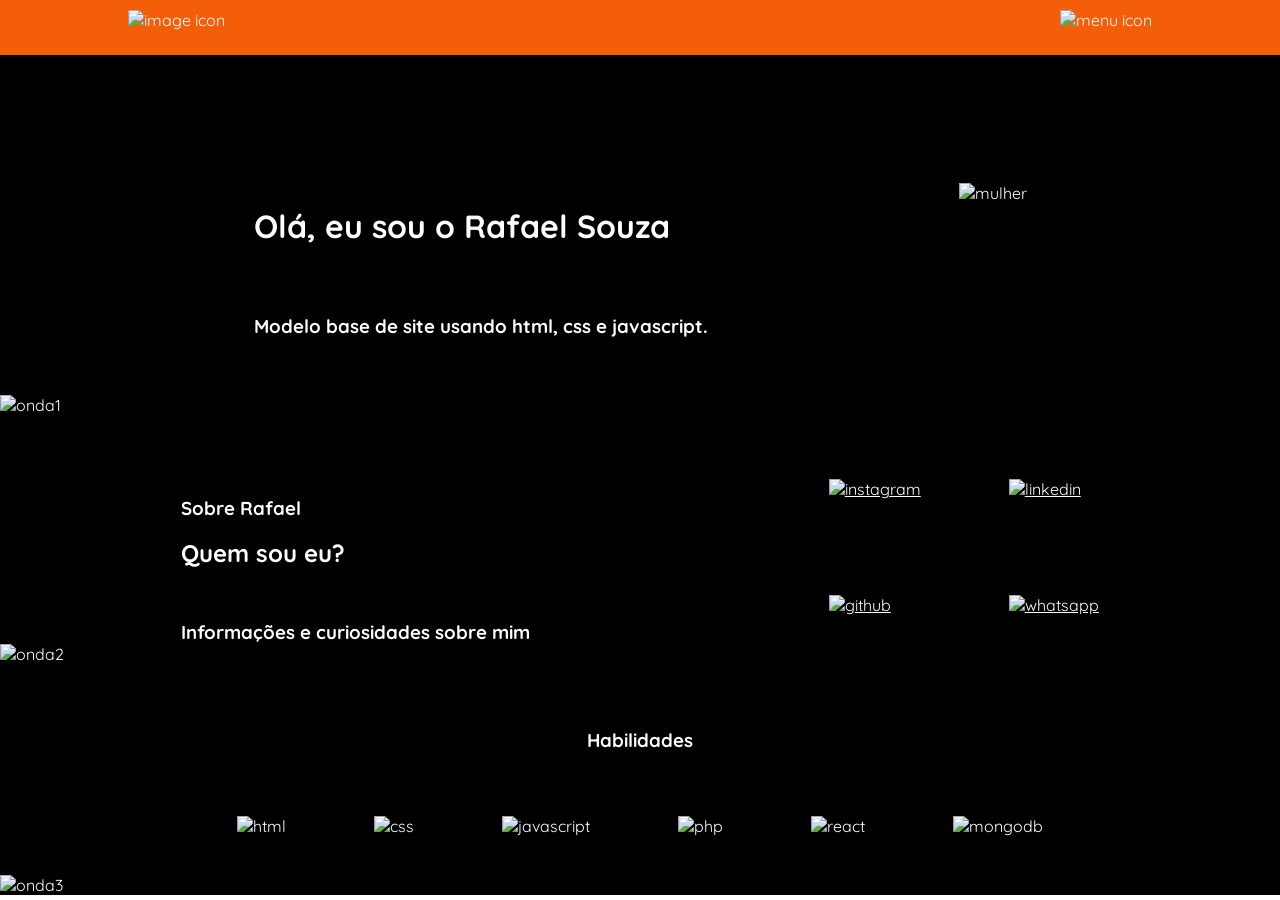
==== index.html @ fa96c0be "Meu primeiro site" ====
<!DOCTYPE html>
<html lang="pt-BR">
<head>
    <meta charset="UTF-8">
    <meta http-equiv="X-UA-Compatible" content="IE=edge">
    <meta name="viewport" content="width=device-width, initial-scale=1.0">
    <title> Rafael Souza</title>
    <link rel="stylesheet" href="style.css">
    
    
</head>
<!--BARRA DE NAVEGAÇÃO-->
<header>
    <style>
        @import url('https://fonts.googleapis.com/css2?family=Quicksand:wght@300;400;500;600;700&display=swap');
        </style>
    <div class="icons">
        <img src="./SVG/devicon.svg" alt="image icon">
        <img src="./SVG/menu.svg" alt="menu icon">
    </div>

</header>
<!--CORPO-->
<body>
    <div id="content">
    <main class="container">
        <div class="texto">
            <h1 class="textmain"> Olá, eu sou o Rafael Souza</h1>
            <p>
                <h3 class="description">Modelo base de site usando html, css e javascript.</h3>
            </p>
            <a href="https://web.whatsapp.com">
                <button class="btn"> Contato</button>
            </a>
        </div>
        <div class="mulher">
            <img src="./SVG/img1.svg" alt="mulher">
        </div>
    </main>
    <img src="./SVG/img1.svg" alt="onda1" class="onda1">
<!--CONTEUDO-->
<div class="about">
    <div class="conteudo">
        <h3 class="sobre">  Sobre Rafael</h3>
        <p>
            <h2 class="textmain"> Quem sou eu?</h2>
        </p>
        <p><h3 class="description1">
            Informações e curiosidades sobre mim
        </h3>
    </p>
    </div>
    <div class="redes">
        <a href="https://www.instagram.com/souza_fael98/" target="blank">
            <img src="./SVG/insta.svg" alt="instagram">
        </a>
        <a href="https://www.linkedin.com/in/souzarafael98/" target="blank">
            <img src="./SVG/linkedin.svg" alt="linkedin">
        </a>
        <a href="https://github.com/Rafael-Souza98" target="blank">
            <img src="./SVG/git.svg" alt="github">
        </a>
        <a href="https://api.whatsapp.com/send?phone=5522998931527" target="blank">
            <img src="./SVG/wpp.svg" alt="whatsapp">
        </a>
    </div>
</div>
<img src="./SVG/onda2.svg" alt="onda2" class="onda2">
<!--SKILLS-->
<h3>
    Habilidades
</h3>
<div class="skills">
    <img src="./SVG/html.svg" alt="html">
    <img src="./SVG/css.svg" alt="css">
    <img src="./SVG/javasc.svg" alt="javascript">
    <img src="./SVG/php.svg" alt="php">
    <img src="./SVG/react.svg" alt="react">
    <img src="./SVG/mongodb.svg" alt="mongodb">
</div>
<img src="./SVG/onda3.svg" alt="onda3" class="onda3">
</div>
</body>
</html>
---- style.css ----
/*-------BARRA DE NAVEGAÇÃO-------*/

:root{
    --bgcolor:black;
    --textcolor:white;
    --btncolor:#F55E08;
}

*{
    font-family: 'Quicksand', sans-serif;
    margin: 0;
    padding: 0;
    color: var(--textcolor);
}
.texto{
   padding-left: auto;
 
}
.description{
    padding-bottom: 5%;
}
.icons{
    background: solid #F55E08;
    max-width: 80%;
    display: flex;
    justify-content: space-between;
    margin: auto;
    padding-top: 10px;
    padding-bottom: 5px;
}
.icons>img{
    height:40px;
} 
.icons>img>img{
    height: 55px;
}
#content{
    background-color: var(--bgcolor);
}

header{
    background-color: #F55E08;
}
/*---------CORPO----------*/
.container{
    display: flex;
    justify-content: space-around;
    margin:auto;
    max-width: 80%;
    padding-top: 10%;
}
.btn{
    color: var(--bgcolor);
    margin: 0;

    font-size: 17px;
    background-color: var(--btncolor);
    border-radius: 1em;
    border: none;
    padding: 1.5%;
    transition:  background .5s;
    visibility: hidden;

}
.btn:hover{
    background-color: var(--bgcolor);
    color: white;
    border: 1px solid var(--btncolor);
    
}

.onda1, .onda2, .onda3{
    max-width: 1440;
    width: 100%;
    height: 30%;
    margin: 0 auto;
    padding: 0;
    
}
/*---------CONTEUDO----------*/

.about{
display: flex;
justify-content: space-around;
margin-top: 5%;
max-width: 95%;
margin: auto;
margin-top: 5%;

}
.sobre{
   text-align: left;
}
.redes{ 
display: grid ;
grid-template-columns: 2fr 1fr;
grid-template-rows: 70%;
transition: transform 2s;
}
.redes>a:hover{
    animation: anima .6s ease-out;
    animation-iteration-count: initial;
    animation-direction: inherit;
}

.textmain{
    padding-top: 5%;
    padding-bottom: 10%;;
    text-align: left;
}
/*---------SKILLS-------------*/
h3{
    text-align: center;
    padding-top: 5%;
}
.skills{
    display: flex;
    justify-content: space-between;
    padding-top: 5%;
    height: 6.5vh;
    max-width: 63%;
    margin: auto;
    
}
.skills>img:hover{
    animation: anima .6s ease-out;
    animation-iteration-count: initial;
    animation-direction: unset;
}
.onda3{
    max-height: 170px;
    height: 100%;
    border: 0;
}

/* LAYOUT RESPONSIVO 460PX*/
@media(max-width: 460px) {
    /*----------HEADER--------------*/
    .icons{
        width: 75%;
        margin: auto;
    }
    .icons>img{
        height: 5vh;
    } 
    .icons>img>img{
        height: 5vh;
        
    }
    /*----CORPO-----------*/
    .description1{
        padding-bottom: 15%;
        max-width: 100%;
        margin: auto;
        font-size: 1.1em;
    }
    .container, .conteudo, .sobre{
        width: 100%;
        display: flex;
        flex-direction: column;
        font-size:1em; 
        }
    
        .texto, .textmain, .btn{
            text-align: center;
        }
        .btn:hover{
         background-color: var(--bgcolor);
         color:var(--textcolor);
         border:none;
         width: 40%;
         height: 40%;
        }
        .mulher{
            display: flex;
            justify-content: center;
            
        }
        .about, .conteudo{
           display: flex;
           flex-direction: column;
           
        }
        .sobre{
            text-align: center;
            font-size: 100%;
        }
        .redes{
            width: 100%;
            display: flex;
            justify-content: center;
            margin: auto;
        }
        .skills{
        max-width: 100%;
        justify-content: space-evenly;
        height: 7vh;
        } 
        .onda3{
            max-height: 11vh;
        }
    
        .mulher{
            display: flex;
            justify-content: center;
        }
        .mulher>img{
            height: 35vh;
        }
        .btn{
            font-size: 100%;
            font-style:normal;
        }
        /*---------------CORPO----------*/
        .redes{
            display: flex;
            justify-content: center;
            height: 6vh;
        }
        .onda3{
            height: 100%;
            padding-top: 10;
            
        }
    }
    }
        
    @media(max-width: 760px){
        .container, .about{
            width: 80%;
            margin: auto;
            display: flex;
            flex-direction: column;
            justify-content: center;
        }
        .textmain, .texto{
            text-align: center;
        }
        .mulher{
            max-width: 70%;
            margin: auto;
        }
        .sobre{
            text-align: center;
        }
        .redes{
            max-width: 40%;
            margin: auto;
            padding-top: 10%;
        }
        .skills{
            height: 20%;
            margin: auto;
            
    
            
        }


    }
    
    @keyframes anima{
        0%{
            transform: scale(1);
        }
        100%{
            transform: scale(1.2);
        }
    }
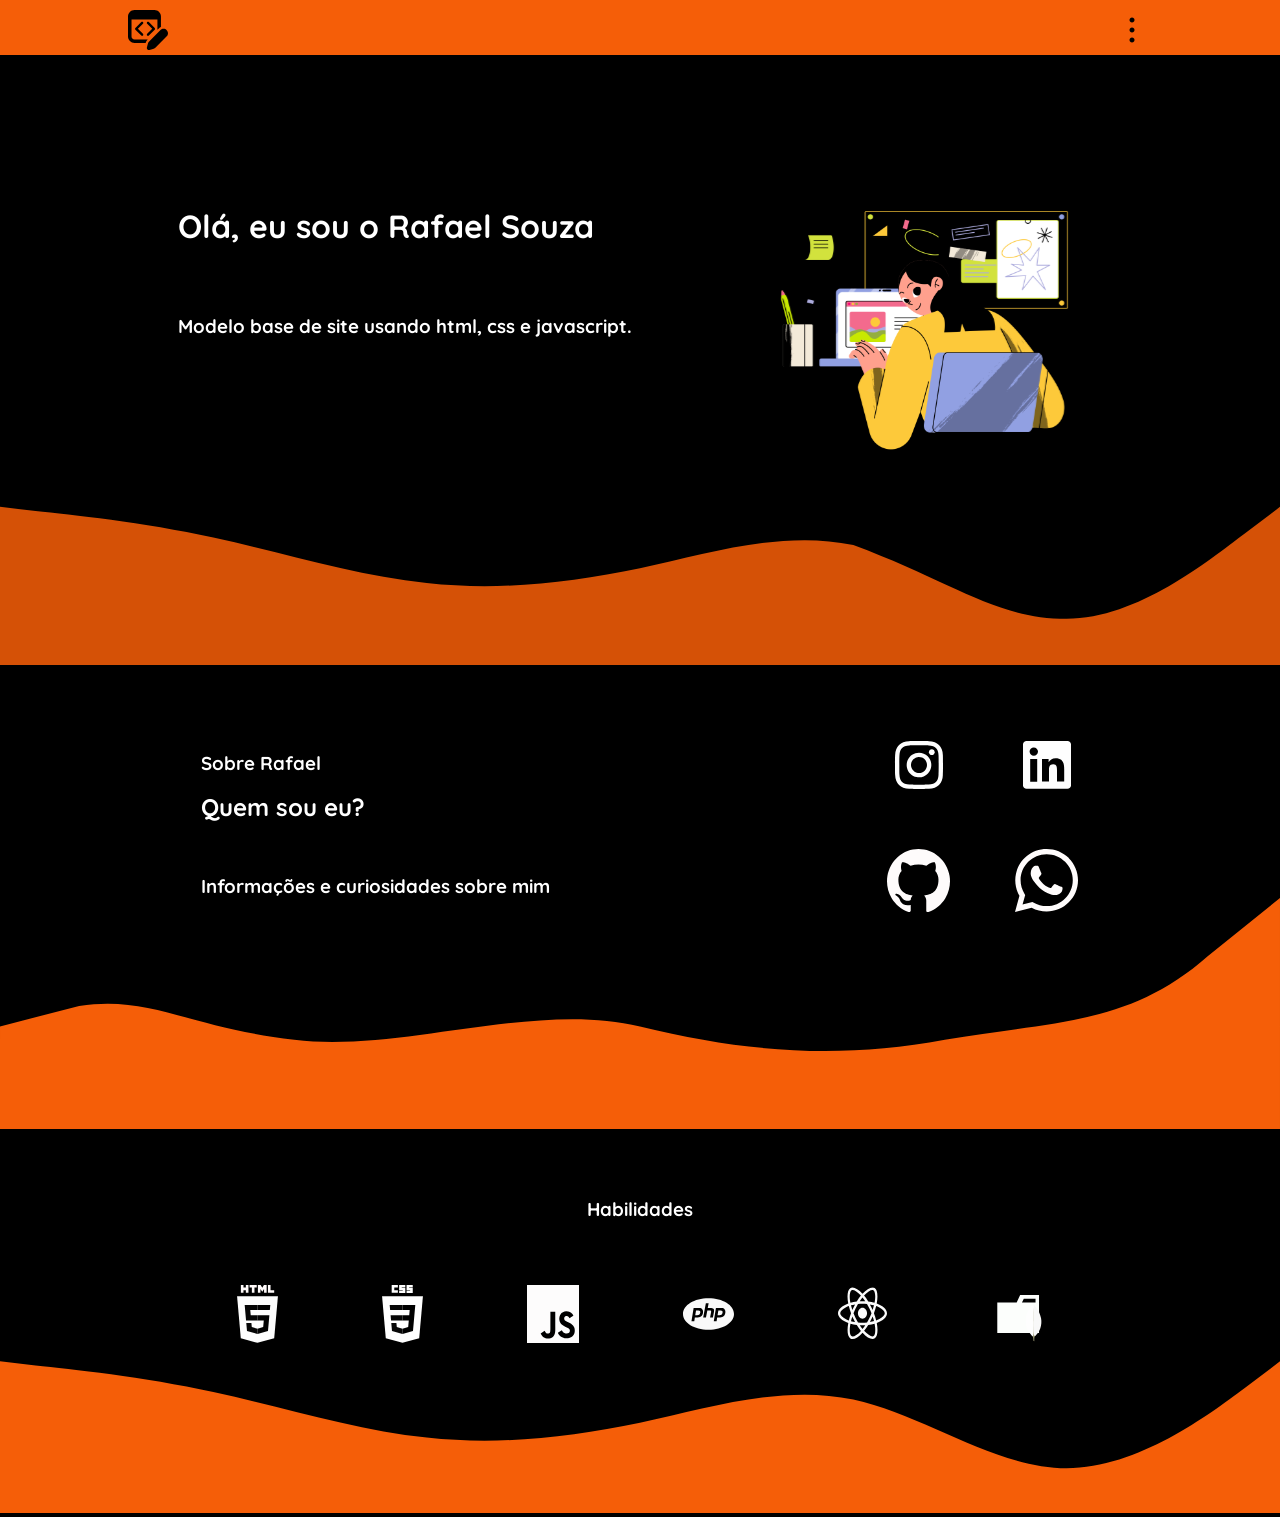
==== commit 2a1df9a6: "icons e imgs" ====
--- a/index.html
+++ b/index.html
@@ -15,8 +15,8 @@
         @import url('https://fonts.googleapis.com/css2?family=Quicksand:wght@300;400;500;600;700&display=swap');
         </style>
     <div class="icons">
-        <img src="./SVG/devicon.svg" alt="image icon">
-        <img src="./SVG/menu.svg" alt="menu icon">
+        <img src="/imgs/devicon.svg" alt="image icon">
+        <img src="/imgs/menu.svg" alt="menu icon">
     </div>
 
 </header>
@@ -34,10 +34,10 @@
             </a>
         </div>
         <div class="mulher">
-            <img src="./SVG/img1.svg" alt="mulher">
+            <img src="/imgs/img1.svg" alt="mulher">
         </div>
     </main>
-    <img src="./SVG/img1.svg" alt="onda1" class="onda1">
+    <img src="/imgs/ONDA1.svg" alt="onda1" class="onda1">
 <!--CONTEUDO-->
 <div class="about">
     <div class="conteudo">
@@ -52,33 +52,33 @@
     </div>
     <div class="redes">
         <a href="https://www.instagram.com/souza_fael98/" target="blank">
-            <img src="./SVG/insta.svg" alt="instagram">
+            <img src="/imgs/insta.svg" alt="instagram">
         </a>
         <a href="https://www.linkedin.com/in/souzarafael98/" target="blank">
-            <img src="./SVG/linkedin.svg" alt="linkedin">
+            <img src="/imgs/linkedin.svg" alt="linkedin">
         </a>
         <a href="https://github.com/Rafael-Souza98" target="blank">
-            <img src="./SVG/git.svg" alt="github">
+            <img src="/imgs/git.svg" alt="github">
         </a>
         <a href="https://api.whatsapp.com/send?phone=5522998931527" target="blank">
-            <img src="./SVG/wpp.svg" alt="whatsapp">
+            <img src="/imgs/wpp.svg" alt="whatsapp">
         </a>
     </div>
 </div>
-<img src="./SVG/onda2.svg" alt="onda2" class="onda2">
+<img src="/imgs/onda2.svg" alt="onda2" class="onda2">
 <!--SKILLS-->
 <h3>
     Habilidades
 </h3>
 <div class="skills">
-    <img src="./SVG/html.svg" alt="html">
-    <img src="./SVG/css.svg" alt="css">
-    <img src="./SVG/javasc.svg" alt="javascript">
-    <img src="./SVG/php.svg" alt="php">
-    <img src="./SVG/react.svg" alt="react">
-    <img src="./SVG/mongodb.svg" alt="mongodb">
+    <img src="/imgs/html.svg" alt="html">
+    <img src="/imgs/css.svg" alt="css">
+    <img src="/imgs/javasc.svg" alt="javascript">
+    <img src="/imgs/php.svg" alt="php">
+    <img src="/imgs/react.svg" alt="react">
+    <img src="/imgs/mongodb.svg" alt="mongodb">
 </div>
-<img src="./SVG/onda3.svg" alt="onda3" class="onda3">
+<img src="/imgs/onda3.svg" alt="onda3" class="onda3">
 </div>
 </body>
 </html>
